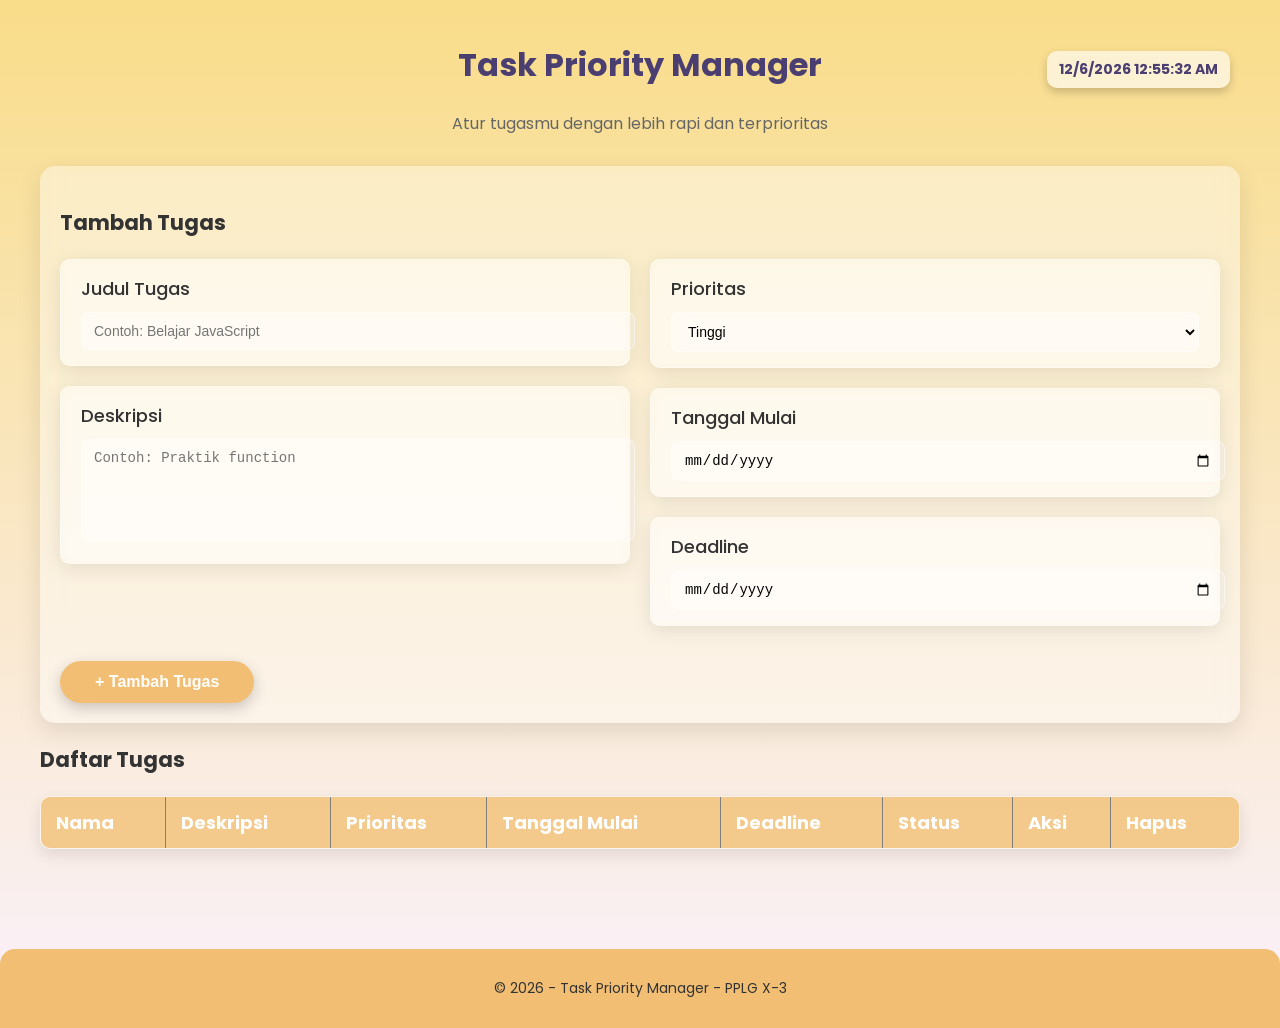
==== HTML/home.html @ 87418e07 "update fitur dan tambah landing page" ====
<!DOCTYPE html>
<html lang="en">
<head>
    <meta charset="UTF-8">
    <meta name="viewport" content="width=device-width, initial-scale=1.0">
    <title>Task Priority Manager</title>
    <link rel="stylesheet" href="../CSS/style.css">
    <link href="https://fonts.googleapis.com/css2?family=Poppins:wght@300;400;500;600;700&display=swap" rel="stylesheet">
</head>
<body>
        <div class="container">
            <header class="header">
        <h1>Task Priority Manager</h1>
        <p class="subtitle">Atur tugasmu dengan lebih rapi dan terprioritas</p>
        <div id="clock" style="position:absolute; top:10px; right:10px; font-weight:bold;"></div>
    </header>

        <section class="form-box">
            <h3>Tambah Tugas</h3>
            <div class="form-row">
                <div class="form-left">
                    <div class="form-group1">
                        <label>Judul Tugas</label>
                        <input type="text" id="taskInput" placeholder="Contoh: Belajar JavaScript">
                    </div>
                    <div class="form-group1">
                        <label>Deskripsi</label>
                        <textarea id="descInput" placeholder="Contoh: Praktik function" rows="3"></textarea>
                    </div>
                </div>
                <div class="form-right">
                    <div class="form-group1">
                        <label>Prioritas</label>
                        <select id="priorityInput">
                            <option value="tinggi">Tinggi</option>
                            <option value="sedang">Sedang</option>
                            <option value="rendah">Rendah</option>
                        </select>
                    </div>
                    <div class="form-group1">
                        <label>Tanggal Mulai</label>
                        <input type="date" id="startInput">
                    </div>
                    <div class="form-group1">
                        <label>Deadline</label>
                        <input type="date" id="deadlineInput">
                    </div>
                </div>
            </div>
            <button id="addBtn">+ Tambah Tugas</button>
        </section>

        <section class="task-box">
            <h3>Daftar Tugas</h3>
            <table border="1" id="taskList">
                <thead>
                    <tr>
                        <th>Nama</th>
                        <th>Deskripsi</th>
                        <th>Prioritas</th>
                        <th>Tanggal Mulai</th>
                        <th>Deadline</th>
                        <th>Status</th>
                        <th>Aksi</th>
                        <th>Hapus</th>
                    </tr>
                </thead>
                <tbody></tbody>
            </table>
        </section>
    </div>

    <footer class="footer">
        <p>© 2026 - Task Priority Manager - PPLG X-3</p>
    </footer>

    <script src="../JS/script.js"></script>
</body>
</html>
---- CSS/style.css ----
body {
      font-family: 'Poppins', sans-serif;
      background: linear-gradient(to top, #faf1fd, #f9dd8a);
      margin: 0;
      padding: 0;
      color: #333;
    }

    .container {
      max-width: 1200px;
      margin: 0 auto;
      padding: 20px;
      font-size: 18px;
    }

    .header {
      margin-bottom: 30px;
      text-align: center;
      position: relative;
    }

    .header h1 {
      font-size: 32px;
      color: #4b3f72;
    }

    .subtitle {
      font-size: 16px;
      color: #666;
      margin-top: 5px;
    }

    #clock {
      position: absolute;
      top: 10px;
      right: 10px;
      font-weight: 600;
      color: #4b3f72;
      background-color: rgba(255,255,255,0.6);
      padding: 8px 12px;
      border-radius: 10px;
      box-shadow: 0 4px 10px rgba(0,0,0,0.2);
      font-size: 14px;
    }

    .form-box {
      margin: 20px 0;
      padding: 20px;
      background-color: rgba(255, 255, 255, 0.4);
      backdrop-filter: blur(10px);
      border-radius: 15px;
      box-shadow: 0 8px 25px rgba(0, 0, 0, 0.1);
    }

    .form-row {
      display: flex;
      justify-content: flex-start;
      gap: 20px;
      flex-wrap: wrap;
    }

    .form-left,
    .form-right {
      flex: 1;
      min-width: 400px;
    }

    .form-group1 {
      margin-bottom: 20px;
      padding: 15px 20px;
      background-color: rgba(255, 255, 255, 0.3);
      border-radius: 10px;
      box-shadow: 0 4px 20px rgba(0, 0, 0, 0.1);
      backdrop-filter: blur(5px);
      border: 1px solid rgba(255, 255, 255, 0.5);
      transition: transform 0.2s, box-shadow 0.2s;
    }

    .form-group1 label {
      display: block;
      font-weight: 500;
      margin-bottom: 5px;
    }

    .form-group1 input,
    .form-group1 textarea,
    .form-group1 select {
      width: 100%;
      padding: 10px 12px;
      border-radius: 8px;
      border: 1px solid rgba(255, 255, 255, 0.5);
      background-color: rgba(255, 255, 255, 0.2);
      backdrop-filter: blur(3px);
      font-size: 14px;
      margin-top: 5px;
    }

    .form-group1 textarea {
      resize: none;
      height: 80px;
    }

    .form-group1:hover {
      transform: translateY(-3px);
      box-shadow: 0 6px 25px rgba(0, 0, 0, 0.2);
    }

    #addBtn {
      background-color: rgb(241, 190, 115); 
      color: #fff;
      margin-top: 15px;
      padding: 12px 35px;
      border-radius: 25px;
      border: none;
      font-size: 16px;
      font-weight: 600;
      cursor: pointer;
      transition: all 0.3s ease;
      box-shadow: 0 5px 15px rgba(0,0,0,0.2);
    }

    #addBtn:hover {
      opacity: 0.85;
      box-shadow: 0 7px 20px rgba(0,0,0,0.25);
    }

    .task-box {
      margin-bottom: 40px;
      text-align: left;
      width: 100%;
    }

    table {
      width: 100%;
      border-collapse: collapse;
      background-color: rgba(255, 255, 255, 0.3);
      backdrop-filter: blur(5px);
      border-radius: 10px;
      overflow: hidden;
      box-shadow: 0 6px 15px rgba(0,0,0,0.1);
    }

    thead {
      background-color: rgba(241, 190, 115, 0.8);
      color: #fff;
    }

    th, td {
      padding: 12px 15px;
      border-bottom: 1px solid rgba(255,255,255,0.3);
      text-align: left;
    }

    tbody tr:hover {
      background-color: rgba(255, 255, 255, 0.2);
    }

    table button {
      padding: 6px 12px;
      border: none;
      border-radius: 12px;
      cursor: pointer;
      font-size: 13px;
      font-weight: 500;
      margin: 0 2px;
      color: #fff;
      transition: all 0.3s ease;
    }

    table button:hover {
      transform: translateY(-2px);
      box-shadow: 0 4px 12px rgba(0,0,0,0.2);
    }

    table button:first-child {
      background: #4CAF50;
    }

    table button:nth-child(2) {
      background: #2196F3;
    }

    table button:last-child {
      background: #F44336;
    }

    .footer {
      padding: 15px 0;
      background-color: #f1be73; 
      color: #333; 
      font-size: 14px;
      text-align: center;
      margin-top: 40px;
      border-top-left-radius: 15px;
      border-top-right-radius: 15px;
    }
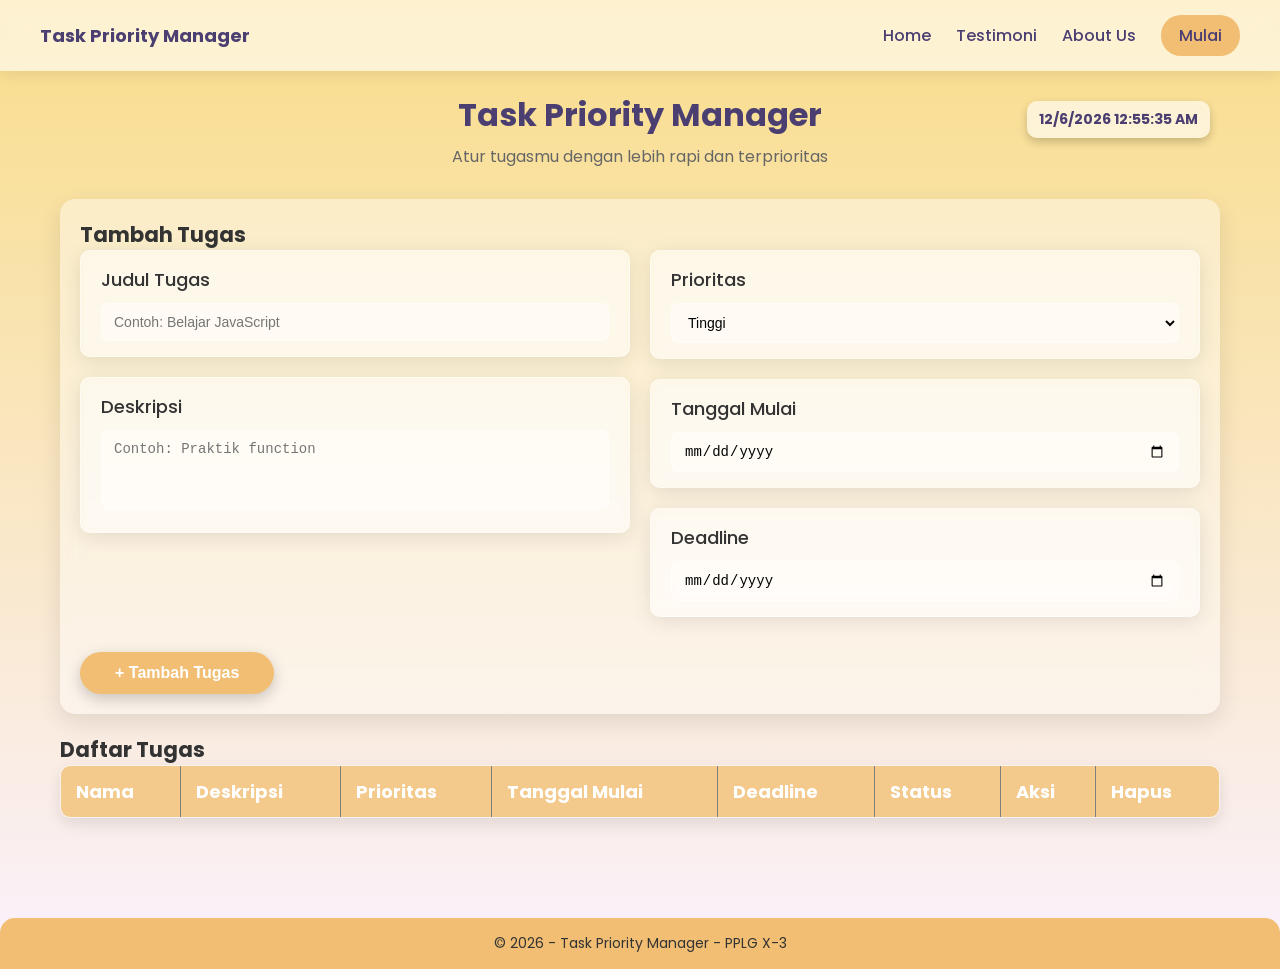
==== commit 4ac7fbb9: "menambahkan page about us" ====
--- a/HTML/home.html
+++ b/HTML/home.html
@@ -5,15 +5,29 @@
     <meta name="viewport" content="width=device-width, initial-scale=1.0">
     <title>Task Priority Manager</title>
     <link rel="stylesheet" href="../CSS/style.css">
+    <link rel="stylesheet" href="../CSS/landingPage.css">
     <link href="https://fonts.googleapis.com/css2?family=Poppins:wght@300;400;500;600;700&display=swap" rel="stylesheet">
 </head>
 <body>
+
+        <nav class="navbar">
+        <div class="logo">Task Priority Manager</div>
+        <ul class="nav-links">
+            <li><a href="../index.html">Home</a></li>
+            <li><a href="#">Testimoni</a></li>
+            <li><a href="HTML/us.html">About Us</a></li>
+        <a href="../HTML/home.html" class="btn-nav">Mulai</a>
+        </ul>
+    </nav>
+
         <div class="container">
             <header class="header">
         <h1>Task Priority Manager</h1>
         <p class="subtitle">Atur tugasmu dengan lebih rapi dan terprioritas</p>
         <div id="clock" style="position:absolute; top:10px; right:10px; font-weight:bold;"></div>
     </header>
+
+    
 
         <section class="form-box">
             <h3>Tambah Tugas</h3>
--- a/CSS/style.css
+++ b/CSS/style.css
@@ -1,196 +1,196 @@
-    body {
-      font-family: 'Poppins', sans-serif;
-      background: linear-gradient(to top, #faf1fd, #f9dd8a);
-      margin: 0;
-      padding: 0;
-      color: #333;
-    }
+      body {
+        font-family: 'Poppins', sans-serif;
+        background: linear-gradient(to top, #faf1fd, #f9dd8a);
+        margin: 0;
+        padding: 0;
+        color: #333;
+      }
 
-    .container {
-      max-width: 1200px;
-      margin: 0 auto;
-      padding: 20px;
-      font-size: 18px;
-    }
+      .container {
+        max-width: 1200px;
+        margin: 0 auto;
+        padding: 20px;
+        font-size: 18px;
+      }
 
-    .header {
-      margin-bottom: 30px;
-      text-align: center;
-      position: relative;
-    }
+      .header {
+        margin-bottom: 30px;
+        text-align: center;
+        position: relative;
+      }
 
-    .header h1 {
-      font-size: 32px;
-      color: #4b3f72;
-    }
+      .header h1 {
+        font-size: 32px;
+        color: #4b3f72;
+      }
 
-    .subtitle {
-      font-size: 16px;
-      color: #666;
-      margin-top: 5px;
-    }
+      .subtitle {
+        font-size: 16px;
+        color: #666;
+        margin-top: 5px;
+      }
 
-    #clock {
-      position: absolute;
-      top: 10px;
-      right: 10px;
-      font-weight: 600;
-      color: #4b3f72;
-      background-color: rgba(255,255,255,0.6);
-      padding: 8px 12px;
-      border-radius: 10px;
-      box-shadow: 0 4px 10px rgba(0,0,0,0.2);
-      font-size: 14px;
-    }
+      #clock {
+        position: absolute;
+        top: 10px;
+        right: 10px;
+        font-weight: 600;
+        color: #4b3f72;
+        background-color: rgba(255,255,255,0.6);
+        padding: 8px 12px;
+        border-radius: 10px;
+        box-shadow: 0 4px 10px rgba(0,0,0,0.2);
+        font-size: 14px;
+      }
 
-    .form-box {
-      margin: 20px 0;
-      padding: 20px;
-      background-color: rgba(255, 255, 255, 0.4);
-      backdrop-filter: blur(10px);
-      border-radius: 15px;
-      box-shadow: 0 8px 25px rgba(0, 0, 0, 0.1);
-    }
+      .form-box {
+        margin: 20px 0;
+        padding: 20px;
+        background-color: rgba(255, 255, 255, 0.4);
+        backdrop-filter: blur(10px);
+        border-radius: 15px;
+        box-shadow: 0 8px 25px rgba(0, 0, 0, 0.1);
+      }
 
-    .form-row {
-      display: flex;
-      justify-content: flex-start;
-      gap: 20px;
-      flex-wrap: wrap;
-    }
+      .form-row {
+        display: flex;
+        justify-content: flex-start;
+        gap: 20px;
+        flex-wrap: wrap;
+      }
 
-    .form-left,
-    .form-right {
-      flex: 1;
-      min-width: 400px;
-    }
+      .form-left,
+      .form-right {
+        flex: 1;
+        min-width: 400px;
+      }
 
-    .form-group1 {
-      margin-bottom: 20px;
-      padding: 15px 20px;
-      background-color: rgba(255, 255, 255, 0.3);
-      border-radius: 10px;
-      box-shadow: 0 4px 20px rgba(0, 0, 0, 0.1);
-      backdrop-filter: blur(5px);
-      border: 1px solid rgba(255, 255, 255, 0.5);
-      transition: transform 0.2s, box-shadow 0.2s;
-    }
+      .form-group1 {
+        margin-bottom: 20px;
+        padding: 15px 20px;
+        background-color: rgba(255, 255, 255, 0.3);
+        border-radius: 10px;
+        box-shadow: 0 4px 20px rgba(0, 0, 0, 0.1);
+        backdrop-filter: blur(5px);
+        border: 1px solid rgba(255, 255, 255, 0.5);
+        transition: transform 0.2s, box-shadow 0.2s;
+      }
 
-    .form-group1 label {
-      display: block;
-      font-weight: 500;
-      margin-bottom: 5px;
-    }
+      .form-group1 label {
+        display: block;
+        font-weight: 500;
+        margin-bottom: 5px;
+      }
 
-    .form-group1 input,
-    .form-group1 textarea,
-    .form-group1 select {
-      width: 100%;
-      padding: 10px 12px;
-      border-radius: 8px;
-      border: 1px solid rgba(255, 255, 255, 0.5);
-      background-color: rgba(255, 255, 255, 0.2);
-      backdrop-filter: blur(3px);
-      font-size: 14px;
-      margin-top: 5px;
-    }
+      .form-group1 input,
+      .form-group1 textarea,
+      .form-group1 select {
+        width: 100%;
+        padding: 10px 12px;
+        border-radius: 8px;
+        border: 1px solid rgba(255, 255, 255, 0.5);
+        background-color: rgba(255, 255, 255, 0.2);
+        backdrop-filter: blur(3px);
+        font-size: 14px;
+        margin-top: 5px;
+      }
 
-    .form-group1 textarea {
-      resize: none;
-      height: 80px;
-    }
+      .form-group1 textarea {
+        resize: none;
+        height: 80px;
+      }
 
-    .form-group1:hover {
-      transform: translateY(-3px);
-      box-shadow: 0 6px 25px rgba(0, 0, 0, 0.2);
-    }
+      .form-group1:hover {
+        transform: translateY(-3px);
+        box-shadow: 0 6px 25px rgba(0, 0, 0, 0.2);
+      }
 
-    #addBtn {
-      background-color: rgb(241, 190, 115); 
-      color: #fff;
-      margin-top: 15px;
-      padding: 12px 35px;
-      border-radius: 25px;
-      border: none;
-      font-size: 16px;
-      font-weight: 600;
-      cursor: pointer;
-      transition: all 0.3s ease;
-      box-shadow: 0 5px 15px rgba(0,0,0,0.2);
-    }
+      #addBtn {
+        background-color: rgb(241, 190, 115); 
+        color: #fff;
+        margin-top: 15px;
+        padding: 12px 35px;
+        border-radius: 25px;
+        border: none;
+        font-size: 16px;
+        font-weight: 600;
+        cursor: pointer;
+        transition: all 0.3s ease;
+        box-shadow: 0 5px 15px rgba(0,0,0,0.2);
+      }
 
-    #addBtn:hover {
-      opacity: 0.85;
-      box-shadow: 0 7px 20px rgba(0,0,0,0.25);
-    }
+      #addBtn:hover {
+        opacity: 0.85;
+        box-shadow: 0 7px 20px rgba(0,0,0,0.25);
+      }
 
-    .task-box {
-      margin-bottom: 40px;
-      text-align: left;
-      width: 100%;
-    }
+      .task-box {
+        margin-bottom: 40px;
+        text-align: left;
+        width: 100%;
+      }
 
-    table {
-      width: 100%;
-      border-collapse: collapse;
-      background-color: rgba(255, 255, 255, 0.3);
-      backdrop-filter: blur(5px);
-      border-radius: 10px;
-      overflow: hidden;
-      box-shadow: 0 6px 15px rgba(0,0,0,0.1);
-    }
+      table {
+        width: 100%;
+        border-collapse: collapse;
+        background-color: rgba(255, 255, 255, 0.3);
+        backdrop-filter: blur(5px);
+        border-radius: 10px;
+        overflow: hidden;
+        box-shadow: 0 6px 15px rgba(0,0,0,0.1);
+      }
 
-    thead {
-      background-color: rgba(241, 190, 115, 0.8);
-      color: #fff;
-    }
+      thead {
+        background-color: rgba(241, 190, 115, 0.8);
+        color: #fff;
+      }
 
-    th, td {
-      padding: 12px 15px;
-      border-bottom: 1px solid rgba(255,255,255,0.3);
-      text-align: left;
-    }
+      th, td {
+        padding: 12px 15px;
+        border-bottom: 1px solid rgba(255,255,255,0.3);
+        text-align: left;
+      }
 
-    tbody tr:hover {
-      background-color: rgba(255, 255, 255, 0.2);
-    }
+      tbody tr:hover {
+        background-color: rgba(255, 255, 255, 0.2);
+      }
 
-    table button {
-      padding: 6px 12px;
-      border: none;
-      border-radius: 12px;
-      cursor: pointer;
-      font-size: 13px;
-      font-weight: 500;
-      margin: 0 2px;
-      color: #fff;
-      transition: all 0.3s ease;
-    }
+      table button {
+        padding: 6px 12px;
+        border: none;
+        border-radius: 12px;
+        cursor: pointer;
+        font-size: 13px;
+        font-weight: 500;
+        margin: 0 2px;
+        color: #fff;
+        transition: all 0.3s ease;
+      }
 
-    table button:hover {
-      transform: translateY(-2px);
-      box-shadow: 0 4px 12px rgba(0,0,0,0.2);
-    }
+      table button:hover {
+        transform: translateY(-2px);
+        box-shadow: 0 4px 12px rgba(0,0,0,0.2);
+      }
 
-    table button:first-child {
-      background: #4CAF50;
-    }
+      table button:first-child {
+        background: #4CAF50;
+      }
 
-    table button:nth-child(2) {
-      background: #2196F3;
-    }
+      table button:nth-child(2) {
+        background: #2196F3;
+      }
 
-    table button:last-child {
-      background: #F44336;
-    }
+      table button:last-child {
+        background: #F44336;
+      }
 
-    .footer {
-      padding: 15px 0;
-      background-color: #f1be73; 
-      color: #333; 
-      font-size: 14px;
-      text-align: center;
-      margin-top: 40px;
-      border-top-left-radius: 15px;
-      border-top-right-radius: 15px;
-    }+      .footer {
+        padding: 15px 0;
+        background-color: #f1be73; 
+        color: #333; 
+        font-size: 14px;
+        text-align: center;
+        margin-top: 40px;
+        border-top-left-radius: 15px;
+        border-top-right-radius: 15px;
+      }
--- a/CSS/landingPage.css
+++ b/CSS/landingPage.css
@@ -0,0 +1,105 @@
+
+* {
+    margin: 0;
+    padding: 0;
+    box-sizing: border-box;
+}
+
+/* Body = background utama */
+body {
+    font-family: 'Poppins', sans-serif;
+    background: linear-gradient(to top, #faf1fd, #f9dd8a);
+    color: #333;
+}
+
+.navbar {
+    display: flex;
+    justify-content: space-between; 
+    align-items: center;
+    padding: 15px 40px;
+    background-color: rgba(255, 255, 255, 0.6);
+    backdrop-filter: blur(10px);
+     box-shadow: 0 4px 15px rgba(0, 0, 0, 0.08);
+    position: sticky;
+    top: 0;
+}
+
+.logo {
+    font-weight: 700;
+    font-size: 18px;
+    color: #4b3f72;
+}
+
+.nav-links {
+    display: flex;
+    align-items: center;
+    gap: 25px;
+    list-style: none;
+}
+
+.nav-links a {
+    text-decoration: none;
+    color: #4b3f72;
+    font-weight: 500;
+}
+
+.btn-nav {
+    background-color: #f1be73;
+    color: white;
+    padding: 8px 18px;
+    border-radius: 20px;
+    font-weight: 600;
+    text-decoration: none;
+}
+
+.hero {
+    height: 100vh;
+    display: flex;
+    flex-direction: column;
+    justify-content: center;
+    align-items: center;
+
+    text-align: center;
+    padding: 20px;
+    background: transparent;
+    margin: 0;
+    border-radius: 0;
+}
+
+.hero h1 {
+    font-size: 42px;
+    font-weight: 700;
+    color: #4b3f72;
+    margin-bottom: 20px;
+}
+
+.hero p {
+    max-width: 600px;
+    font-size: 16px;
+    color: #555;
+    margin-bottom: 30px;
+}
+
+.btn-main {
+    background-color: rgb(241, 190, 115);
+    color: white;
+    padding: 12px 25px;
+    border-radius: 25px;
+    text-decoration: none;
+    font-weight: 600;
+}
+
+@media (max-width: 768px) {
+    .nav-links {
+        display: none;
+    }
+
+    .hero {
+        height: auto;
+        padding: 40px 20px;
+    }
+
+    .hero h1 {
+        font-size: 28px;
+    }
+}
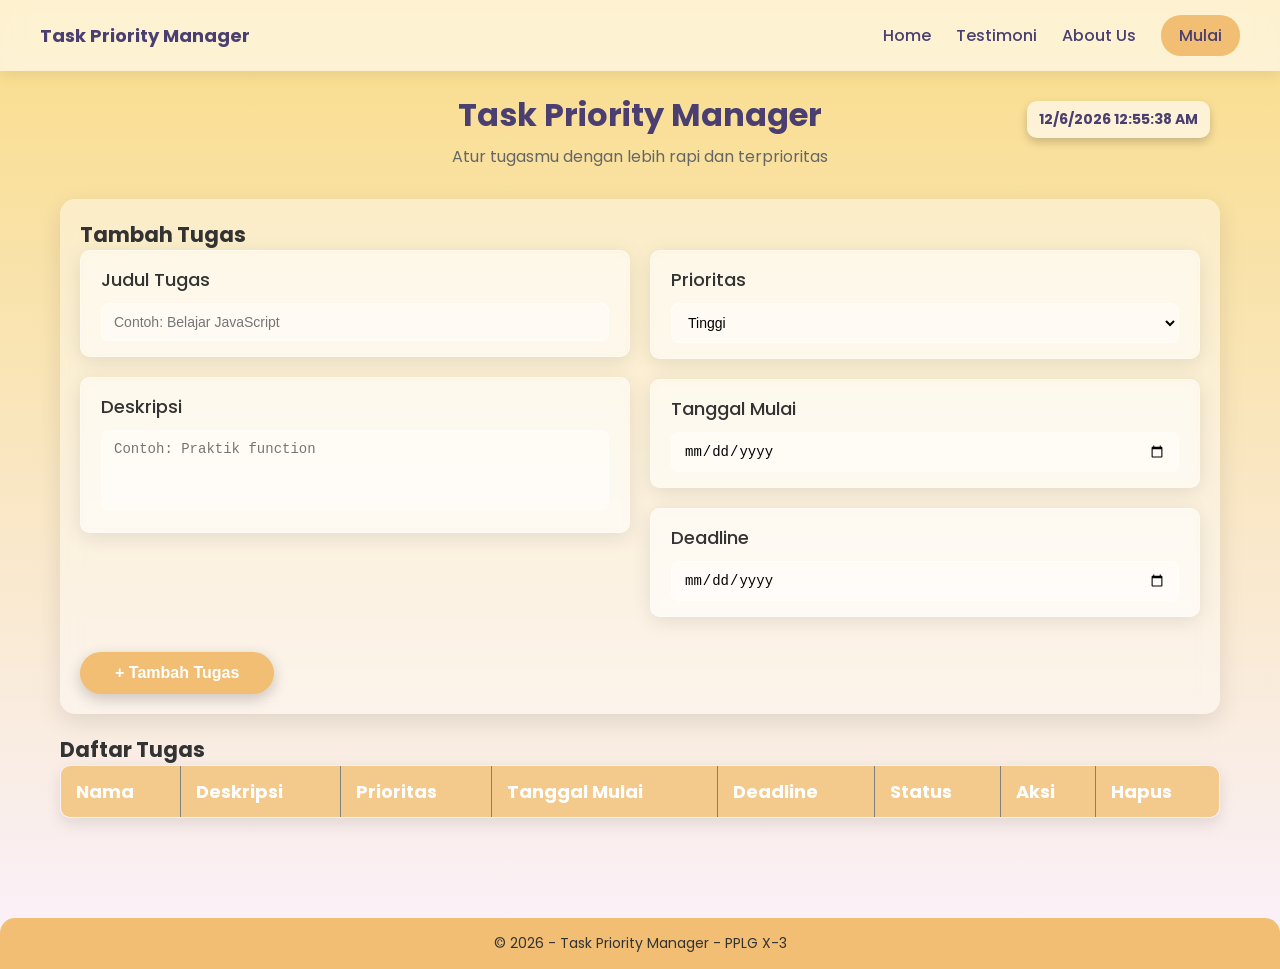
==== commit 8e19f22d: "menambahkan testimoni dan style us css" ====
--- a/HTML/home.html
+++ b/HTML/home.html
@@ -14,9 +14,9 @@
         <div class="logo">Task Priority Manager</div>
         <ul class="nav-links">
             <li><a href="../index.html">Home</a></li>
-            <li><a href="#">Testimoni</a></li>
-            <li><a href="HTML/us.html">About Us</a></li>
-        <a href="../HTML/home.html" class="btn-nav">Mulai</a>
+            <li><a href="testimony.html">Testimoni</a></li>
+            <li><a href="../HTML/us.html">About Us</a></li>
+            <a href="../HTML/home.html" class="btn-nav">Mulai</a>
         </ul>
     </nav>
 
--- a/CSS/style.css
+++ b/CSS/style.css
@@ -122,6 +122,7 @@
       #addBtn:hover {
         opacity: 0.85;
         box-shadow: 0 7px 20px rgba(0,0,0,0.25);
+          transform: scale(1.05);
       }
 
       .task-box {
--- a/CSS/landingPage.css
+++ b/CSS/landingPage.css
@@ -5,7 +5,6 @@
     box-sizing: border-box;
 }
 
-/* Body = background utama */
 body {
     font-family: 'Poppins', sans-serif;
     background: linear-gradient(to top, #faf1fd, #f9dd8a);
@@ -14,7 +13,7 @@
 
 .navbar {
     display: flex;
-    justify-content: space-between; 
+    justify-content: space-between;
     align-items: center;
     padding: 15px 40px;
     background-color: rgba(255, 255, 255, 0.6);
@@ -41,7 +40,21 @@
     text-decoration: none;
     color: #4b3f72;
     font-weight: 500;
+    transition: color 0.3s ease;
 }
+
+.nav-links a:hover {
+    color: #f9dd8a;
+}
+
+.btn-nav {
+    padding: 8px 16px;
+    color: #fff;
+    border-radius: 5px;
+    font-weight: 600;
+    transition: background-color 0.3s ease;
+}
+
 
 .btn-nav {
     background-color: #f1be73;
@@ -53,7 +66,7 @@
 }
 
 .hero {
-    height: 100vh;
+    height: 92vh;
     display: flex;
     flex-direction: column;
     justify-content: center;
@@ -87,7 +100,23 @@
     border-radius: 25px;
     text-decoration: none;
     font-weight: 600;
+    transition: 0.3s;
+    box-shadow: 0 5px 10px rgba(0,0,0,0.2);
+
 }
+
+.btn-main:hover{
+    box-shadow: 0 6px 20px rgba(0, 0, 0, 0.2);
+    transform: scale(1.05);
+
+}
+
+.btn-main:active{
+    transition: 0.5s ease-in;
+    transform: translate(-10px);
+    box-shadow: 0 6px 20px rgba(0, 0, 0, 0.2);
+}
+
 
 @media (max-width: 768px) {
     .nav-links {
